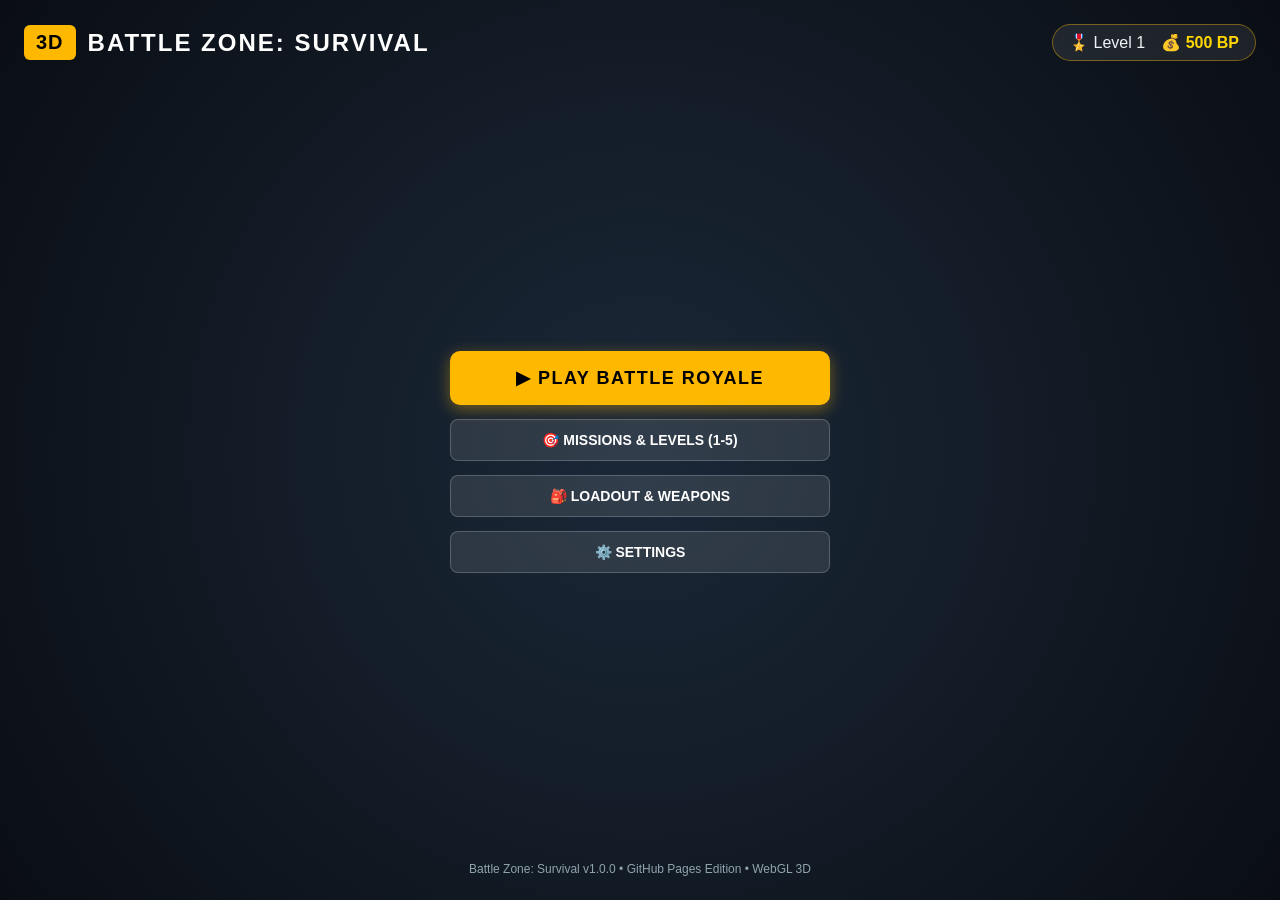
==== app/src/main/assets/game/index.html @ 4b16cb6a "feat: initialize project structure and theme Set up base project configuration, including adaptive a" ====
<!DOCTYPE html>
<html lang="en">
<head>
  <meta charset="UTF-8">
  <meta name="viewport" content="width=device-width, initial-scale=1.0, maximum-scale=1.0, user-scalable=no, viewport-fit=cover">
  <title>BATTLE ZONE: SURVIVAL</title>
  <link rel="stylesheet" href="css/style.css">
</head>
<body>
  <!-- 3D Canvas Viewport -->
  <div id="canvas-container"></div>

  <!-- SCREEN 1: MAIN MENU -->
  <div id="screen-menu" class="screen active">
    <div class="menu-header">
      <div class="menu-logo">
        <div class="logo-badge">3D</div>
        <div class="logo-title">BATTLE ZONE: SURVIVAL</div>
      </div>
      <div class="player-profile-pill">
        <span>🎖️ Level <span id="menu-player-level">1</span></span>
        <span class="coin-badge">💰 <span id="menu-player-coins">500</span> BP</span>
      </div>
    </div>

    <div class="menu-center">
      <button class="btn-primary" onclick="window.gameInstance.startMission(window.saveSystem.data.unlockedLevel)">
        ▶ PLAY BATTLE ROYALE
      </button>
      <button class="btn-secondary" onclick="openMissionsModal()">
        🎯 MISSIONS & LEVELS (1-5)
      </button>
      <button class="btn-secondary" onclick="window.uiManager.toggleInventory()">
        🎒 LOADOUT & WEAPONS
      </button>
      <button class="btn-secondary" onclick="openSettingsModal()">
        ⚙️ SETTINGS
      </button>
    </div>

    <div class="menu-footer">
      <span>Battle Zone: Survival v1.0.0 • GitHub Pages Edition • WebGL 3D</span>
    </div>
  </div>

  <!-- SCREEN 2: IN-GAME HUD -->
  <div id="screen-game" class="screen">
    <div id="hud">
      <!-- Top HUD: Compass, Objective, Minimap -->
      <div class="hud-top">
        <div class="objective-box">
          <div class="obj-title">TACTICAL OBJECTIVES</div>
          <div id="objective-list"></div>
        </div>

        <div class="compass-bar">
          <span id="compass-text">0° N</span>
        </div>

        <div class="minimap-box">
          <canvas id="minimap-canvas" width="95" height="95"></canvas>
        </div>
      </div>

      <!-- Center Crosshair -->
      <div class="crosshair"></div>

      <!-- Notification Toast -->
      <div id="pickup-notification">+30 Rifle Ammo</div>

      <!-- Context-Sensitive Interaction Button -->
      <button id="btn-interact">
        <span id="interact-label">INTERACT [E]</span>
      </button>

      <!-- Tactical Power Abilities -->
      <div class="powers-cluster">
        <button id="btn-power-speed" class="power-btn" onclick="window.gameInstance.player.activatePower('speedBoost')">⚡</button>
        <button id="btn-power-shield" class="power-btn" onclick="window.gameInstance.player.activatePower('energyShield')">🛡️</button>
        <button id="btn-power-scan" class="power-btn" onclick="window.gameInstance.player.activatePower('enemyScanner')">📡</button>
      </div>

      <!-- Bottom HUD: Status & Actions -->
      <div class="hud-bottom">
        <!-- Player Status Card -->
        <div class="player-status-card">
          <div class="bar-container">
            <div id="bar-armor"></div>
          </div>
          <div class="bar-container">
            <div id="bar-health"></div>
          </div>
          <div class="weapon-info">
            <span id="weapon-name">M4 Tactical Rifle</span>
            <div class="ammo-display">
              <span id="ammo-cur">30</span>
              <span id="ammo-total">/ 30</span>
            </div>
          </div>
        </div>

        <!-- Mobile Touch Action Cluster -->
        <div class="action-cluster">
          <button id="btn-reload" class="action-btn">RELOAD</button>
          <button id="btn-aim" class="action-btn">AIM</button>
          <button id="btn-jump" class="action-btn">JUMP</button>
          <button id="btn-crouch" class="action-btn">CROUCH</button>
          <button id="btn-sprint" class="action-btn">SPRINT</button>
          <button id="btn-fire" class="action-btn">FIRE</button>
        </div>
      </div>

      <!-- Virtual Joystick Touch Zone -->
      <div id="joystick-zone">
        <div id="joystick-knob"></div>
      </div>

      <!-- Drag Camera Look Touch Zone -->
      <div id="look-zone"></div>
    </div>
  </div>

  <!-- MODAL: INVENTORY -->
  <div id="modal-inventory" class="modal">
    <div class="modal-content">
      <div class="modal-title">TACTICAL BACKPACK</div>
      <p style="color:#90a4ae;font-size:12px;">Tap an item to consume or equip.</p>
      <div id="inventory-grid" class="inv-grid"></div>
      <button class="btn-primary" onclick="window.uiManager.toggleInventory()">CLOSE BACKPACK</button>
    </div>
  </div>

  <!-- MODAL: MISSIONS & LEVEL SELECT -->
  <div id="modal-missions" class="modal">
    <div class="modal-content">
      <div class="modal-title">MISSION SELECTION (1-5)</div>
      <div id="missions-list" style="display:flex;flex-direction:column;gap:8px;margin:14px 0;"></div>
      <button class="btn-secondary" onclick="closeMissionsModal()">BACK TO MENU</button>
    </div>
  </div>

  <!-- MODAL: SETTINGS -->
  <div id="modal-settings" class="modal">
    <div class="modal-content">
      <div class="modal-title">GAME SETTINGS</div>
      <div style="text-align:left;margin:14px 0;font-size:13px;display:flex;flex-direction:column;gap:12px;">
        <label>Camera Sensitivity:
          <input type="range" id="setting-sens" min="0.5" max="2.5" step="0.1" value="1.0" onchange="window.saveSystem.updateSettings({sensitivity: parseFloat(this.value)})">
        </label>
        <label>Audio Effects:
          <input type="checkbox" id="setting-audio" checked onchange="window.audio.muted = !this.checked"> Enabled
        </label>
      </div>
      <button class="btn-primary" onclick="document.getElementById('modal-settings').classList.remove('active')">SAVE & CLOSE</button>
    </div>
  </div>

  <!-- MODAL: PAUSE -->
  <div id="modal-pause" class="modal">
    <div class="modal-content">
      <div class="modal-title">GAME PAUSED</div>
      <div style="display:flex;flex-direction:column;gap:10px;margin:14px 0;">
        <button class="btn-primary" onclick="window.uiManager.togglePauseMenu()">RESUME</button>
        <button class="btn-secondary" onclick="window.gameInstance.startMission(window.gameInstance.currentLevel)">RESTART MISSION</button>
        <button class="btn-secondary" onclick="exitToMainMenu()">EXIT TO MAIN MENU</button>
      </div>
    </div>
  </div>

  <!-- MODAL: VICTORY SCREEN -->
  <div id="modal-victory" class="modal">
    <div class="modal-content">
      <div class="modal-title" id="victory-title" style="color:#76ff03;">MISSION COMPLETE!</div>
      <p style="color:#cfd8dc;font-size:14px;margin-bottom:12px;">Area secured. All objectives fulfilled.</p>
      <div style="display:flex;justify-content:space-around;background:rgba(255,255,255,0.08);padding:12px;border-radius:8px;margin-bottom:16px;">
        <div>XP EARNED: <span id="victory-xp" style="color:#ffd54f;font-weight:bold;">+400</span></div>
        <div>COINS: <span id="victory-coins" style="color:#ffd54f;font-weight:bold;">+250</span></div>
      </div>
      <div style="display:flex;gap:10px;">
        <button class="btn-secondary" onclick="exitToMainMenu()">MENU</button>
        <button class="btn-primary" onclick="startNextMission()">NEXT LEVEL ▶</button>
      </div>
    </div>
  </div>

  <!-- MODAL: GAME OVER -->
  <div id="modal-gameover" class="modal">
    <div class="modal-content" style="border-color:#ff1744;">
      <div class="modal-title" style="color:#ff1744;">ELIMINATED</div>
      <p id="gameover-reason" style="color:#cfd8dc;font-size:13px;margin-bottom:16px;">Defeated in battle.</p>
      <div style="display:flex;gap:10px;">
        <button class="btn-secondary" onclick="exitToMainMenu()">MENU</button>
        <button class="btn-primary" onclick="window.gameInstance.startMission(window.gameInstance.currentLevel)">REDEPLOY</button>
      </div>
    </div>
  </div>

  <!-- JavaScript Modules -->
  <script src="js/lib/three.min.js"></script>
  <script src="js/audio.js"></script>
  <script src="js/saveSystem.js"></script>
  <script src="js/weapons.js"></script>
  <script src="js/models.js"></script>
  <script src="js/map.js"></script>
  <script src="js/player.js"></script>
  <script src="js/enemyAI.js"></script>
  <script src="js/missions.js"></script>
  <script src="js/input.js"></script>
  <script src="js/ui.js"></script>
  <script src="js/game.js"></script>

  <script>
    // Menu Helper Functions
    function openMissionsModal() {
      const list = document.getElementById('missions-list');
      const unlocked = window.saveSystem.data.unlockedLevel;
      let html = '';
      window.MISSION_DEFINITIONS.forEach(m => {
        const isLocked = m.level > unlocked;
        html += `<button class="btn-secondary" style="display:flex;justify-content:space-between;${isLocked ? 'opacity:0.5;' : ''}" 
          ${isLocked ? 'disabled' : `onclick="closeMissionsModal(); window.gameInstance.startMission(${m.level});"`}>
          <span>Level ${m.level}: ${m.title}</span>
          <span>${isLocked ? '🔒 LOCKED' : 'PLAY ▶'}</span>
        </button>`;
      });
      list.innerHTML = html;
      document.getElementById('modal-missions').classList.add('active');
    }

    function closeMissionsModal() {
      document.getElementById('modal-missions').classList.remove('active');
    }

    function openSettingsModal() {
      document.getElementById('modal-settings').classList.add('active');
    }

    function exitToMainMenu() {
      document.querySelectorAll('.modal').forEach(m => m.classList.remove('active'));
      window.gameInstance.isRunning = false;
      document.getElementById('menu-player-level').textContent = window.saveSystem.data.unlockedLevel;
      document.getElementById('menu-player-coins').textContent = window.saveSystem.data.coins;
      window.uiManager.showScreen('screen-menu');
    }

    function startNextMission() {
      document.querySelectorAll('.modal').forEach(m => m.classList.remove('active'));
      const nextLvl = Math.min(5, window.gameInstance.currentLevel + 1);
      window.gameInstance.startMission(nextLvl);
    }
  </script>
</body>
</html>
---- app/src/main/assets/game/css/style.css ----
/* Battle Zone: Survival - Styling & Tactical HUD */

* {
  box-sizing: border-box;
  margin: 0;
  padding: 0;
  user-select: none;
  -webkit-user-select: none;
  touch-action: manipulation;
}

body, html {
  width: 100%;
  height: 100%;
  overflow: hidden;
  background-color: #0d1117;
  font-family: -apple-system, BlinkMacSystemFont, "Segoe UI", Roboto, Helvetica, Arial, sans-serif;
  color: #f0f4f8;
}

#canvas-container {
  width: 100%;
  height: 100%;
  position: absolute;
  top: 0;
  left: 0;
  z-index: 1;
}

/* Screens Management */
.screen {
  display: none;
  width: 100%;
  height: 100%;
  position: absolute;
  top: 0;
  left: 0;
  z-index: 10;
}

.screen.active {
  display: flex;
}

/* MAIN MENU SCREEN */
#screen-menu {
  flex-direction: column;
  justify-content: space-between;
  background: radial-gradient(circle at center, #1b2838 0%, #0a0e14 100%);
  padding: 24px;
}

.menu-header {
  display: flex;
  justify-content: space-between;
  align-items: center;
}

.menu-logo {
  display: flex;
  align-items: center;
  gap: 12px;
}

.logo-badge {
  background: #ffb800;
  color: #000;
  font-weight: 900;
  font-size: 20px;
  padding: 6px 12px;
  border-radius: 6px;
  letter-spacing: 1px;
}

.logo-title {
  font-size: 24px;
  font-weight: 800;
  letter-spacing: 2px;
  color: #fff;
}

.player-profile-pill {
  display: flex;
  align-items: center;
  gap: 16px;
  background: rgba(255, 255, 255, 0.08);
  padding: 8px 16px;
  border-radius: 20px;
  border: 1px solid rgba(255, 184, 0, 0.4);
}

.coin-badge {
  color: #ffd700;
  font-weight: bold;
}

.menu-center {
  display: flex;
  flex-direction: column;
  align-items: center;
  gap: 14px;
  max-width: 380px;
  margin: 0 auto;
  width: 100%;
}

.btn-primary {
  width: 100%;
  padding: 16px 24px;
  background: #ffb800;
  color: #000;
  border: none;
  border-radius: 10px;
  font-size: 18px;
  font-weight: 900;
  letter-spacing: 1.5px;
  cursor: pointer;
  box-shadow: 0 4px 15px rgba(255, 184, 0, 0.4);
  transition: transform 0.1s, background 0.2s;
}

.btn-primary:active {
  transform: scale(0.97);
  background: #e6a600;
}

.btn-secondary {
  width: 100%;
  padding: 12px 20px;
  background: rgba(255, 255, 255, 0.1);
  color: #fff;
  border: 1px solid rgba(255, 255, 255, 0.2);
  border-radius: 8px;
  font-size: 14px;
  font-weight: 700;
  cursor: pointer;
}

.menu-footer {
  text-align: center;
  color: #90a4ae;
  font-size: 12px;
}

/* IN-GAME HUD */
#hud {
  pointer-events: none;
  width: 100%;
  height: 100%;
  position: absolute;
  top: 0;
  left: 0;
  z-index: 20;
}

/* Top Bar: Compass, Objective, Minimap */
.hud-top {
  position: absolute;
  top: 12px;
  left: 12px;
  right: 12px;
  display: flex;
  justify-content: space-between;
  align-items: flex-start;
}

.compass-bar {
  background: rgba(15, 20, 26, 0.85);
  padding: 6px 14px;
  border-radius: 6px;
  border: 1px solid rgba(255, 184, 0, 0.5);
  color: #ffd54f;
  font-weight: bold;
  font-size: 13px;
  letter-spacing: 1px;
}

.objective-box {
  background: rgba(15, 20, 26, 0.85);
  padding: 8px 12px;
  border-radius: 8px;
  border: 1px solid rgba(255, 255, 255, 0.15);
  max-width: 240px;
}

.obj-title {
  font-size: 11px;
  color: #ffb800;
  font-weight: bold;
  margin-bottom: 4px;
}

.obj-item {
  font-size: 11px;
  color: #cfd8dc;
  display: flex;
  gap: 6px;
  margin-bottom: 2px;
}

.obj-item.done {
  color: #81c784;
}

.minimap-box {
  width: 95px;
  height: 95px;
  border-radius: 50%;
  overflow: hidden;
  border: 2px solid #ffb800;
  background: rgba(15, 20, 26, 0.85);
}

#minimap-canvas {
  width: 100%;
  height: 100%;
}

/* Center Crosshair */
.crosshair {
  position: absolute;
  top: 50%;
  left: 50%;
  transform: translate(-50%, -50%);
  width: 24px;
  height: 24px;
  pointer-events: none;
}

.crosshair::before, .crosshair::after {
  content: '';
  position: absolute;
  background: rgba(255, 255, 255, 0.8);
}

.crosshair::before {
  top: 11px;
  left: 0;
  width: 24px;
  height: 2px;
}

.crosshair::after {
  top: 0;
  left: 11px;
  width: 2px;
  height: 24px;
}

/* Pickup Notification */
#pickup-notification {
  position: absolute;
  top: 75px;
  left: 50%;
  transform: translateX(-50%);
  background: rgba(30, 40, 50, 0.9);
  border: 1px solid #ffb800;
  color: #ffd54f;
  padding: 6px 16px;
  border-radius: 16px;
  font-size: 12px;
  font-weight: bold;
  opacity: 0;
  transition: opacity 0.2s;
}

#pickup-notification.visible {
  opacity: 1;
}

/* Context-Sensitive Interaction Button */
#btn-interact {
  position: absolute;
  top: 45%;
  right: 28px;
  background: #ff9800;
  color: #000;
  font-weight: 900;
  font-size: 12px;
  padding: 10px 16px;
  border-radius: 20px;
  border: 2px solid #fff;
  cursor: pointer;
  pointer-events: auto;
  display: none;
  box-shadow: 0 0 12px rgba(255, 152, 0, 0.6);
}

#btn-interact.visible {
  display: block;
}

/* Powers Bar (Right Mid) */
.powers-cluster {
  position: absolute;
  right: 18px;
  top: 30%;
  display: flex;
  flex-direction: column;
  gap: 10px;
  pointer-events: auto;
}

.power-btn {
  width: 44px;
  height: 44px;
  border-radius: 50%;
  background: rgba(33, 47, 61, 0.85);
  border: 2px solid #00e5ff;
  color: #fff;
  font-size: 16px;
  display: flex;
  align-items: center;
  justify-content: center;
  cursor: pointer;
}

.power-btn.active {
  background: #00e5ff;
  color: #000;
}

.power-btn.cooldown {
  opacity: 0.4;
  border-color: #78909c;
}

/* Bottom Bar: Health, Ammo & Controls */
.hud-bottom {
  position: absolute;
  bottom: 14px;
  left: 14px;
  right: 14px;
  display: flex;
  justify-content: space-between;
  align-items: flex-end;
}

/* Health & Weapon Card */
.player-status-card {
  background: rgba(15, 20, 26, 0.85);
  padding: 10px 14px;
  border-radius: 10px;
  border: 1px solid rgba(255, 255, 255, 0.15);
  display: flex;
  flex-direction: column;
  gap: 6px;
  width: 220px;
}

.bar-container {
  width: 100%;
  height: 6px;
  background: rgba(255, 255, 255, 0.15);
  border-radius: 3px;
  overflow: hidden;
}

#bar-armor {
  width: 100%;
  height: 100%;
  background: #00b0ff;
}

#bar-health {
  width: 100%;
  height: 100%;
  background: #fff;
  transition: width 0.1s;
}

#bar-health.low {
  background: #ff1744;
}

.weapon-info {
  display: flex;
  justify-content: space-between;
  align-items: center;
  margin-top: 4px;
}

#weapon-name {
  font-size: 12px;
  font-weight: bold;
  color: #4fc3f7;
}

.ammo-display {
  font-weight: bold;
}

#ammo-cur {
  font-size: 18px;
  color: #fff;
}

#ammo-total {
  font-size: 12px;
  color: #90a4ae;
}

/* Mobile Virtual Joystick & Touch Zones */
#joystick-zone {
  position: absolute;
  bottom: 25px;
  left: 25px;
  width: 120px;
  height: 120px;
  border-radius: 50%;
  border: 2px solid rgba(255, 184, 0, 0.5);
  background: rgba(255, 255, 255, 0.05);
  pointer-events: auto;
  display: flex;
  align-items: center;
  justify-content: center;
}

#joystick-knob {
  width: 48px;
  height: 48px;
  border-radius: 50%;
  background: #ffb800;
  box-shadow: 0 0 10px rgba(255, 184, 0, 0.6);
  pointer-events: none;
}

#look-zone {
  position: absolute;
  top: 0;
  right: 0;
  bottom: 0;
  width: 55%;
  pointer-events: auto;
}

/* Mobile Combat Action Cluster (Bottom Right) */
.action-cluster {
  display: grid;
  grid-template-columns: repeat(3, 48px);
  gap: 10px;
  pointer-events: auto;
}

.action-btn {
  width: 48px;
  height: 48px;
  border-radius: 50%;
  background: rgba(40, 55, 71, 0.85);
  border: 1.5px solid rgba(255, 255, 255, 0.3);
  color: #fff;
  font-size: 11px;
  font-weight: bold;
  display: flex;
  align-items: center;
  justify-content: center;
  cursor: pointer;
}

#btn-fire {
  grid-column: span 2;
  width: 106px;
  height: 54px;
  border-radius: 27px;
  background: #d32f2f;
  border: 2px solid #ffd54f;
  font-size: 14px;
  font-weight: 900;
  letter-spacing: 1px;
}

/* MODALS */
.modal {
  display: none;
  position: absolute;
  top: 0;
  left: 0;
  width: 100%;
  height: 100%;
  background: rgba(0, 0, 0, 0.75);
  z-index: 50;
  align-items: center;
  justify-content: center;
}

.modal.active {
  display: flex;
}

.modal-content {
  background: #17202a;
  border: 2px solid #ffb800;
  border-radius: 14px;
  padding: 24px;
  max-width: 420px;
  width: 90%;
  text-align: center;
}

.modal-title {
  font-size: 22px;
  font-weight: 900;
  color: #ffb800;
  margin-bottom: 12px;
}

.inv-grid {
  display: grid;
  grid-template-columns: 1fr 1fr;
  gap: 10px;
  margin: 16px 0;
}

.inv-slot {
  background: rgba(255, 255, 255, 0.06);
  padding: 10px;
  border-radius: 8px;
  border: 1px solid rgba(255, 255, 255, 0.15);
  cursor: pointer;
}

.inv-icon {
  font-size: 24px;
}

.inv-name {
  font-size: 11px;
  color: #fff;
  margin-top: 4px;
}

.inv-count {
  font-size: 10px;
  color: #ffd54f;
}
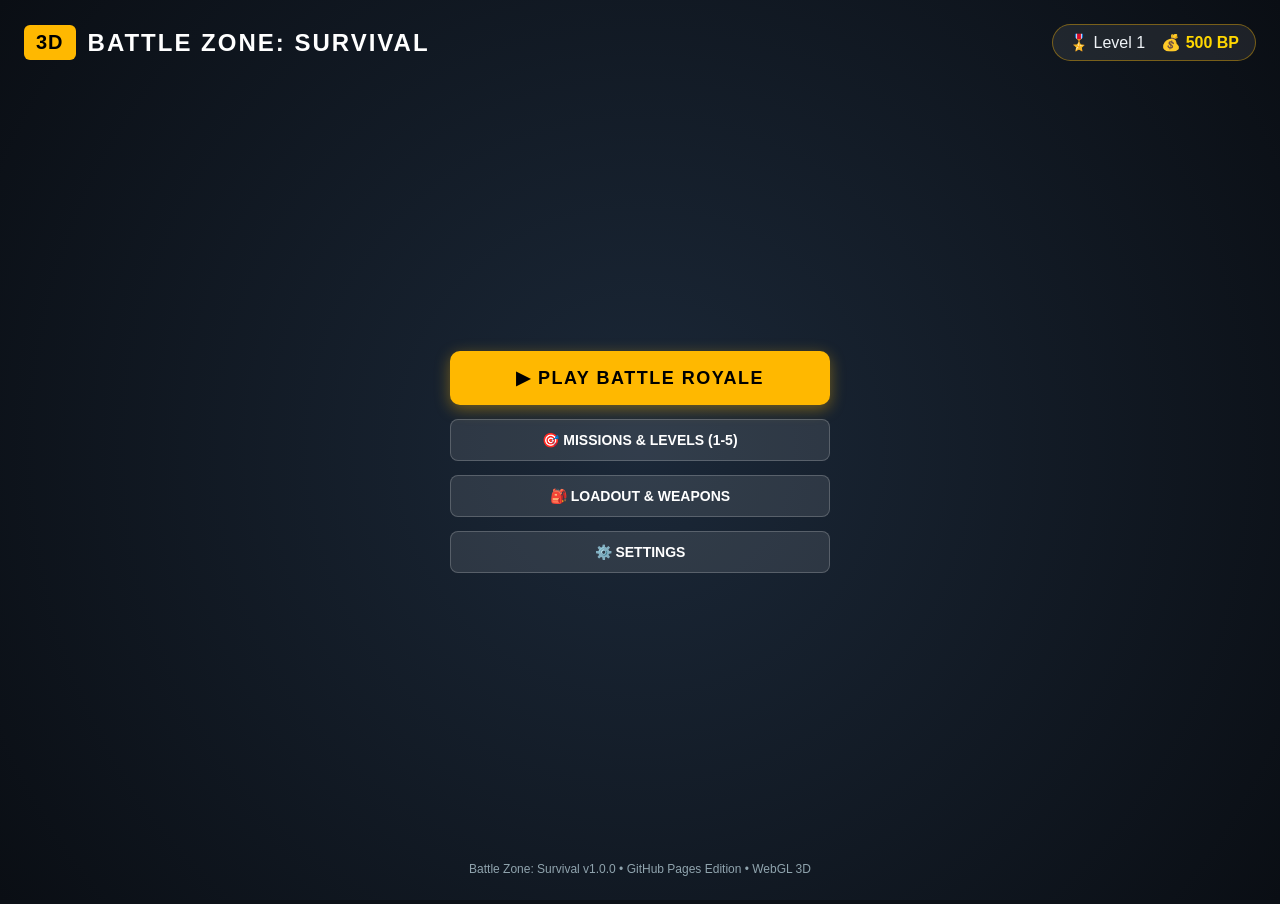
==== commit 0cdcef7b: "fix: improve stability and robustness - Disable hardware layers in WebView to prevent crashes in emu" ====
--- a/app/src/main/assets/game/index.html
+++ b/app/src/main/assets/game/index.html
@@ -24,7 +24,7 @@
     </div>
 
     <div class="menu-center">
-      <button class="btn-primary" onclick="window.gameInstance.startMission(window.saveSystem.data.unlockedLevel)">
+      <button class="btn-primary" onclick="startGameMission()">
         ▶ PLAY BATTLE ROYALE
       </button>
       <button class="btn-secondary" onclick="openMissionsModal()">
@@ -69,7 +69,7 @@
       <div id="pickup-notification">+30 Rifle Ammo</div>
 
       <!-- Context-Sensitive Interaction Button -->
-      <button id="btn-interact">
+      <button id="btn-interact" onclick="if(window.gameInstance) window.gameInstance.handlePlayerInteract();">
         <span id="interact-label">INTERACT [E]</span>
       </button>
 
@@ -197,6 +197,12 @@
 
   <!-- JavaScript Modules -->
   <script src="js/lib/three.min.js"></script>
+  <script>
+    if (typeof THREE === 'undefined') {
+      console.warn("Local three.min.js not available, injecting fallback Three.js r128 CDN...");
+      document.write('<script src="https://cdnjs.cloudflare.com/ajax/libs/three.js/r128/three.min.js"><\/script>');
+    }
+  </script>
   <script src="js/audio.js"></script>
   <script src="js/saveSystem.js"></script>
   <script src="js/weapons.js"></script>
@@ -210,19 +216,54 @@
   <script src="js/game.js"></script>
 
   <script>
+    // Global Error Boundary & Feedback
+    window.lastRuntimeError = null;
+    window.addEventListener('error', function(e) {
+      window.lastRuntimeError = e.message || (e.error ? e.error.message : 'Unknown runtime error');
+      console.error("BattleZone captured error:", e.error || e.message);
+    });
+
     // Menu Helper Functions
+    function startGameMission(lvl) {
+      try {
+        if (!window.gameInstance && typeof window.initBattleZone === 'function') {
+          window.initBattleZone();
+        }
+
+        const level = lvl || (window.saveSystem && window.saveSystem.data ? window.saveSystem.data.unlockedLevel : 1);
+
+        if (window.gameInstance) {
+          window.gameInstance.startMission(level);
+        } else {
+          const errMsg = window.lastRuntimeError 
+            ? "Engine initialization error: " + window.lastRuntimeError
+            : "Game engine could not initialize. WebGL 3D graphics may be unavailable or disabled in this browser.";
+          if (window.BattleZoneGame && BattleZoneGame.prototype && BattleZoneGame.prototype.showWebGLErrorUI) {
+            BattleZoneGame.prototype.showWebGLErrorUI(errMsg);
+          } else {
+            alert(errMsg);
+          }
+        }
+      } catch (err) {
+        console.error("Critical error in startGameMission:", err);
+        alert("Startup error: " + err.message);
+      }
+    }
+
     function openMissionsModal() {
       const list = document.getElementById('missions-list');
-      const unlocked = window.saveSystem.data.unlockedLevel;
+      const unlocked = window.saveSystem ? window.saveSystem.data.unlockedLevel : 1;
       let html = '';
-      window.MISSION_DEFINITIONS.forEach(m => {
-        const isLocked = m.level > unlocked;
-        html += `<button class="btn-secondary" style="display:flex;justify-content:space-between;${isLocked ? 'opacity:0.5;' : ''}" 
-          ${isLocked ? 'disabled' : `onclick="closeMissionsModal(); window.gameInstance.startMission(${m.level});"`}>
-          <span>Level ${m.level}: ${m.title}</span>
-          <span>${isLocked ? '🔒 LOCKED' : 'PLAY ▶'}</span>
-        </button>`;
-      });
+      if (window.MISSION_DEFINITIONS) {
+        window.MISSION_DEFINITIONS.forEach(m => {
+          const isLocked = m.level > unlocked;
+          html += `<button class="btn-secondary" style="display:flex;justify-content:space-between;${isLocked ? 'opacity:0.5;' : ''}" 
+            ${isLocked ? 'disabled' : `onclick="closeMissionsModal(); startGameMission(${m.level});"`}>
+            <span>Level ${m.level}: ${m.title}</span>
+            <span>${isLocked ? '🔒 LOCKED' : 'PLAY ▶'}</span>
+          </button>`;
+        });
+      }
       list.innerHTML = html;
       document.getElementById('modal-missions').classList.add('active');
     }
@@ -237,16 +278,33 @@
 
     function exitToMainMenu() {
       document.querySelectorAll('.modal').forEach(m => m.classList.remove('active'));
-      window.gameInstance.isRunning = false;
-      document.getElementById('menu-player-level').textContent = window.saveSystem.data.unlockedLevel;
-      document.getElementById('menu-player-coins').textContent = window.saveSystem.data.coins;
+      if (window.gameInstance) window.gameInstance.isRunning = false;
+      if (window.saveSystem && window.saveSystem.data) {
+        document.getElementById('menu-player-level').textContent = window.saveSystem.data.unlockedLevel;
+        document.getElementById('menu-player-coins').textContent = window.saveSystem.data.coins;
+      }
       window.uiManager.showScreen('screen-menu');
     }
 
     function startNextMission() {
       document.querySelectorAll('.modal').forEach(m => m.classList.remove('active'));
-      const nextLvl = Math.min(5, window.gameInstance.currentLevel + 1);
-      window.gameInstance.startMission(nextLvl);
+      const nextLvl = Math.min(5, (window.gameInstance ? window.gameInstance.currentLevel : 1) + 1);
+      startGameMission(nextLvl);
+    }
+
+    function syncProfileData() {
+      if (window.saveSystem && window.saveSystem.data) {
+        const lvlEl = document.getElementById('menu-player-level');
+        const coinEl = document.getElementById('menu-player-coins');
+        if (lvlEl) lvlEl.textContent = window.saveSystem.data.unlockedLevel;
+        if (coinEl) coinEl.textContent = window.saveSystem.data.coins;
+      }
+    }
+
+    if (document.readyState === 'loading') {
+      window.addEventListener('DOMContentLoaded', syncProfileData);
+    } else {
+      syncProfileData();
     }
   </script>
 </body>
--- a/app/src/main/assets/game/css/style.css
+++ b/app/src/main/assets/game/css/style.css
@@ -282,6 +282,7 @@
   border: 2px solid #fff;
   cursor: pointer;
   pointer-events: auto;
+  z-index: 25;
   display: none;
   box-shadow: 0 0 12px rgba(255, 152, 0, 0.6);
 }
@@ -299,6 +300,7 @@
   flex-direction: column;
   gap: 10px;
   pointer-events: auto;
+  z-index: 25;
 }
 
 .power-btn {
@@ -334,6 +336,8 @@
   display: flex;
   justify-content: space-between;
   align-items: flex-end;
+  pointer-events: none;
+  z-index: 25;
 }
 
 /* Health & Weapon Card */
@@ -411,6 +415,7 @@
   border: 2px solid rgba(255, 184, 0, 0.5);
   background: rgba(255, 255, 255, 0.05);
   pointer-events: auto;
+  z-index: 25;
   display: flex;
   align-items: center;
   justify-content: center;
@@ -432,6 +437,7 @@
   bottom: 0;
   width: 55%;
   pointer-events: auto;
+  z-index: 5;
 }
 
 /* Mobile Combat Action Cluster (Bottom Right) */
